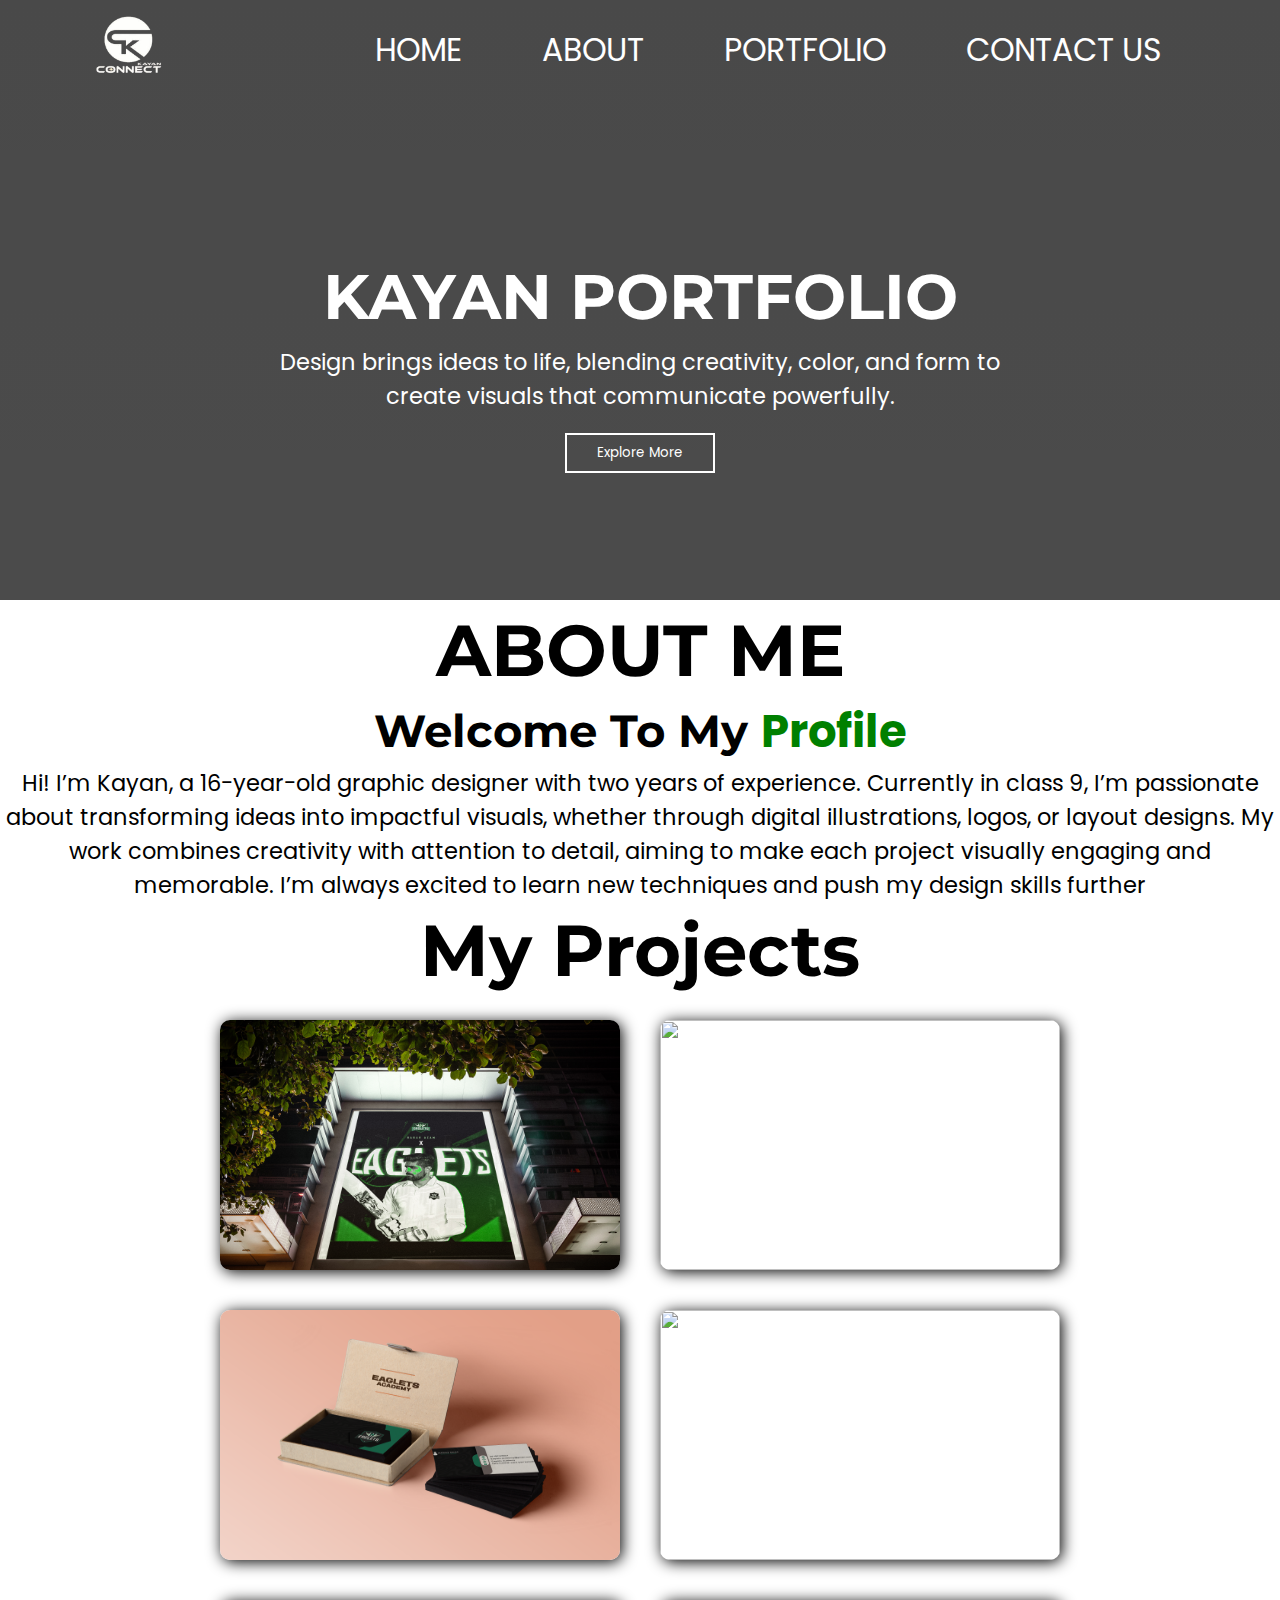
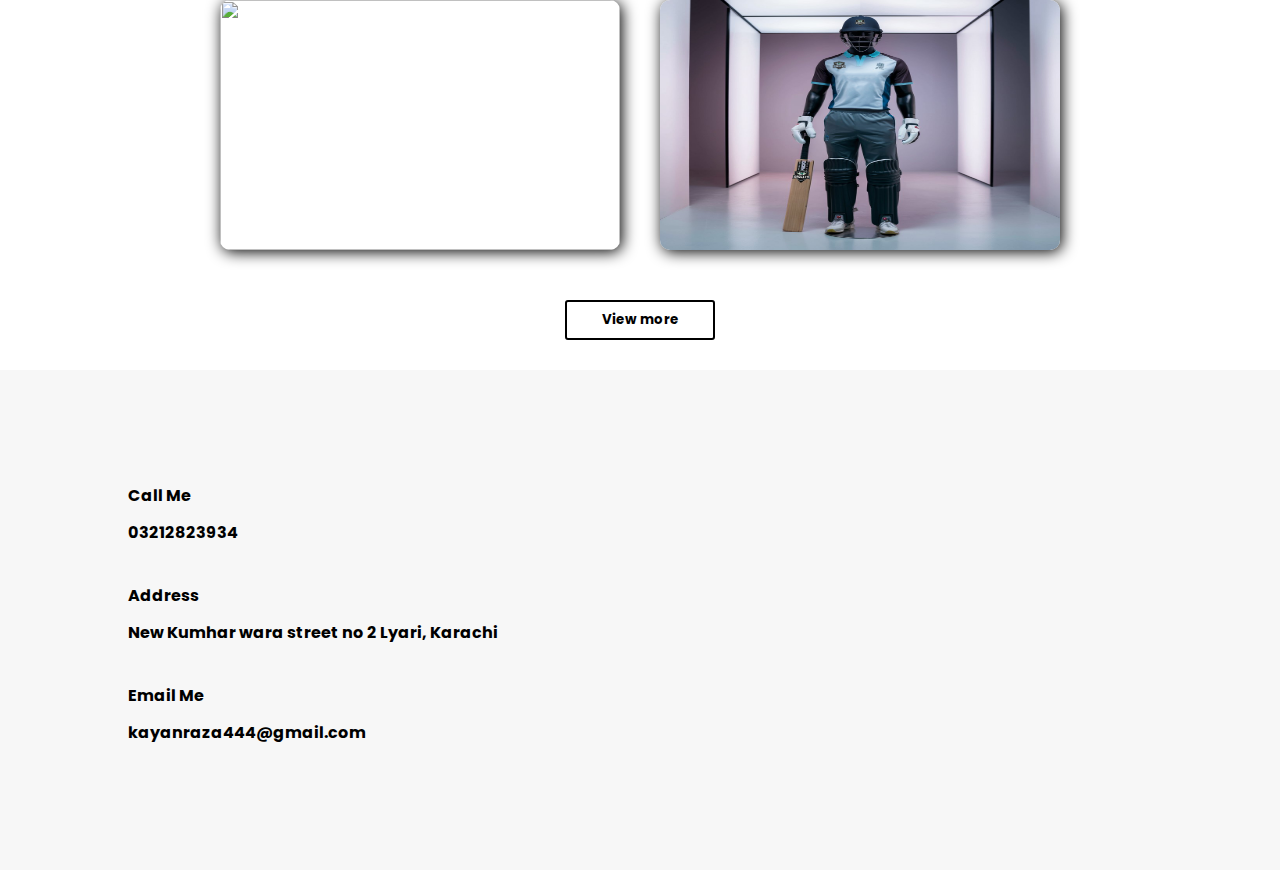
==== index.html @ 1d3844f0 "first commit" ====
<!DOCTYPE html>
<html lang="en">

<head>
    <meta charset="UTF-8">
    <meta name="viewport" content="width=device-width, initial-scale=1.0">
    <title>Kayan Portfolio</title>
    <link rel="stylesheet" href="style.css">
    <link rel="stylesheet" href="https://cdnjs.cloudflare.com/ajax/libs/font-awesome/6.6.0/css/all.min.css" integrity="sha512-Kc323vGBEqzTmouAECnVceyQqyqdsSiqLQISBL29aUW4U/M7pSPA/gEUZQqv1cwx4OnYxTxve5UMg5GT6L4JJg==" crossorigin="anonymous" referrerpolicy="no-referrer" />
</head>

<body>
    <div class="section1">
        <div class="navbar1">
            <div class="logo">
                <img src="images/logo.png" alt="">
            </div>
            <div class="nav1">
                <ul>
                    <li><a href="#sec1">HOME</a></li>
                    <li><a href="#sec2">ABOUT</a></li>
                    <li><a href="#">PORTFOLIO</a></li>
                    <li><a href="#">CONTACT US</a></li>
                </ul>
            </div>
            
        </div>
        <div id="sec1" class="herosection">
            <h1>KAYAN PORTFOLIO</h1>
            <p>Design brings ideas to life, blending creativity, color, and form to <br>create visuals that communicate powerfully.</p>
            <button class="btn">Explore More</button>
        </div>
    </div>
    <div id="sec2" class="section2">
        <h1>ABOUT ME</h1>
    </div>
    <div class="section3">
        <h3>Welcome To My <span style="color: green;">Profile</span></h3>
        <p>Hi! I’m Kayan, a 16-year-old graphic designer with  two years of experience. Currently in class 9, I’m passionate about transforming ideas into impactful  visuals, whether through digital illustrations, logos,  or layout designs. My work combines creativity  with attention to detail, aiming to make each project visually engaging and memorable. I’m always excited to learn new techniques and push my design skills further</p>
    </div>
    <div class="section35">
        <h1>My Projects</h1>
    </div>
    <div class="section4">
<div class="card1">
    <a href="images/BABAR-X-EAGLETS-MOCKUP.jpg" target="_blank">
        <img src="images/BABAR-X-EAGLETS-MOCKUP.jpg" alt="">
    </a>
</div>
<div class="card1">
    <a href="images/Baseball Cap Logo Mockup.png" target="_blank">
        <img src="images/Baseball Cap Logo Mockup.png" alt="">
    </a>
</div>
<div class="card1">
    <a href="images/Business-Card-Mock-Up-vol-18.png" target="_blank">
        <img src="images/Business-Card-Mock-Up-vol-18.png" alt="">
    </a>
</div>
<div class="card1">
    <a href="images/1.png" target="_blank">
        <img src="images/1.png" alt="">
    </a>
</div>
<div class="card1">
    <a href="images/BABAR-X-EAGLETS.jpg" target="_blank">
        <img src="images/BABAR-X-EAGLETS.jpg" alt="">
    </a>
</div>
<div class="card1">
    <a href="images/create-a-full-body-image-of-a-black-mannequin-dres-lfofe8U8S3yuVOl-4sMPdw-3BFc4OodTD6fhY3mqq_49Q.png" target="_blank">
        <img src="images/create-a-full-body-image-of-a-black-mannequin-dres-lfofe8U8S3yuVOl-4sMPdw-3BFc4OodTD6fhY3mqq_49Q.png" alt="">
    </a>
</div>
<div class="btn1">
    <a href="#"><button class="btn2">View more</button></a>
</div>

    </div>
    <div class="section5">
        <div class="leftside">
            <div class="first">
<div class="icon1">
    <i class="fa-solid fa-phone"></i>
</div>
<div class="call">
    <div class="callus">
        <h4>Call Me</h4>
    </div>
    <div class="number">
        <h4>03212823934</h4>
    </div>
</div>
</div>
<div class="first">
    <div class="icon1">
        <i class="fa-solid fa-house-chimney"></i>
    </div>
    <div class="call">
        <div class="callus">
            <h4>Address</h4>
        </div>
        <div class="number">
            <h4>New Kumhar wara street no 2 Lyari, Karachi</h4>
        </div>
    </div>
    </div>
    <div class="first">
        <div class="icon1">
            <i class="fa-solid fa-envelope"></i>
        </div>
        <div class="call">
            <div class="callus">
                <h4>Email Me</h4>
            </div>
            <div class="number">
                <h4>kayanraza444@gmail.com</h4>
            </div>
        </div>
        </div>
        </div>
        <div class="rightside">
            <iframe src="https://www.google.com/maps/embed?pb=!1m18!1m12!1m3!1d399.32819634067306!2d67.00389984787002!3d24.873827192829115!2m3!1f0!2f0!3f0!3m2!1i1024!2i768!4f13.1!3m3!1m2!1s0x3eb33f5e608d7ffd%3A0xf79b5cc8f59fd0d3!2sSaati%20lakhpati%20society!5e1!3m2!1sen!2s!4v1730290660709!5m2!1sen!2s" width="100%" height="100%" style="border:0;" allowfullscreen="" loading="lazy" referrerpolicy="no-referrer-when-downgrade"></iframe>
        </div>
    </div>
</body>

</html>
---- style.css ----
@import url('https://fonts.googleapis.com/css2?family=Audiowide&family=Montserrat:ital,wght@0,100..900;1,100..900&family=Poppins&family=Roboto&display=swap');
*{
    padding: 0;
    margin: 0;
    box-sizing: border-box;
    font-family: "poppins", sans-serif;
}
.section1{
    height: 600px;
    width: 100%;
    background:linear-gradient(rgba(0, 0, 0, 0.712), rgba(0, 0, 0, 0.706)), url(images/pexels-veeterzy-38136.jpg) no-repeat;
    background-size: cover;
    background-position: center;
    display: flex;
    flex-direction: column;
}
.navbar1{
    height: 100px;
    width: 100%;
    display: flex;
    flex-direction: row;
 
}
.logo{
    height: 100%;
    width: 20%;
    display: flex;
    align-items: center;
    justify-content: center;
}
.logo img{
width: 110px;
}
.nav1{
    height: 100%;
    width: 80%;
  display: flex;
  align-items: center;
  justify-content: center;
}
.nav1 ul{
    list-style: none;
    display: flex;
}
.nav1 ul li{
    padding: 0px 40px;
}
.nav1 ul li a{
    color: white;
    text-decoration: none;
    font-family: "Poppins", sans-serif;
    font-size: 3.5vmin;
}
.herosection{
height: 500px;
width: 100%;
display: flex;
flex-direction: column;
align-items: center;
justify-content: center;
}
.herosection h1{
    font-family: "Montserrat", sans-serif;
    color: white;
  
    font-size: 7vmin;
}
.herosection p{
    color: white;
font-size: 2.5vmin;
font-family: "poppins", sans-serif;
text-align: center;
position: relative;
top: 10px;
}
.btn{
    height: 40px;
    width: 150px;
    background-color: transparent;
    color: white;
    border: 2px solid white;
    outline: none;
    cursor: pointer;
    position: relative;
    top: 30px;
}
.btn:hover{
    background-color: white;
    color: black;
    transition: 0.5s;
}
.section2{
    height: 100px;
    width: 100%;
display: flex;
justify-content: center;
align-items: center;
}
.section2 h1{
    color: black;
    font-weight: bolder;
    font-size: 8vmin;
    font-family: "Montserrat", sans-serif;
}
.section3{
    height: 200px;
    width: 100%;
    display: flex;
    justify-content: center;
    align-items: center;
    flex-direction: column;
}
.section3 h3{
font-size: 5vmin;
font-family: "Montserrat", sans-serif;
}
.section3 p{
font-size: 2.5vmin;
text-align: center;
}
.section35{
    height: 100px;
    width: 100%;
display: flex;
justify-content: center;
align-items: center;
}
.section35 h1{
    color: black;
    font-weight: bolder;
    font-size: 8vmin;
    font-family: "Montserrat", sans-serif;
}
.section4{
    height: auto;
    width: 100%;
    display: flex;
    flex-wrap: wrap;
    justify-content: center;
    align-items: center;
}
.card1{
    height: 250px;
    width: 400px;
    box-shadow: 2px 2px 15px black;
    margin: 20px;
    transition: 0.5s;
    border-radius: 10px; 
}
.btn1{
    height: 100px;
    width: 100%;
    display: flex;
    align-items: center;
    justify-content: center;
}
.btn2{
    height: 40px;
    width: 150px;
    color: black;
 background-color: transparent;
    border: 2px solid black;
    cursor: pointer;
    border-radius: 3px;
font-weight: bolder;
}
.btn2:hover{
    background-color: black;
    color: white;
    transition: 0.5s;
}
.card1 img{
    width: 100%;
    height: 100%;
    transition: 0.4s;
    display: flex;
    justify-content: center;
    align-items: center;
    border-radius: 10px;
}
.card1 img:hover{
filter: brightness(50%);
}
.section5{
    height: 500px;
    width: 100%;
    display: flex;
    flex-direction: row;
    background-color: #F7F7F7;
}
.leftside{
    height: 100%;
    width: 50%;
    display: flex;
    flex-direction: column;
    justify-content: center;
    align-items: center;
}
.first{
    height: 100px;
    width: 100%;
    display: flex;


}
.icon1{
    height: 100%;
    width: 20%;
    display: flex;
    justify-content: center;
    align-items: center;
}
.icon1 i{
    color: #47474C;
    font-size: 6.5vmin;
}
.call{
    height: 100%;
    width: 80%;
    display: flex;
    flex-direction: column;
}
.callus{
    height: 50%;
    width: 100%;
    display: flex;
align-items: center;
}
.number{
    height: 50%;
    width: 100%;
    display: flex; 

}
.rightside{
    height: 100%;
    width: 50%;
}



















@media (max-width:1024px) {
    .section1{
     height: auto;
    }
    .navbar1{
        flex-direction: column;
        height: auto;
  
    }
    .logo{
        width: 100%;
    }
    .nav1{
width: 100%;
height: 100px;

    }
    .nav1 ul li{
        padding: 0px 15px;
    }
    .section5{
        flex-direction: column;
    }
    .leftside{
        width: 100%;
    }
    .rightside{
        width: 100%;
    }

}
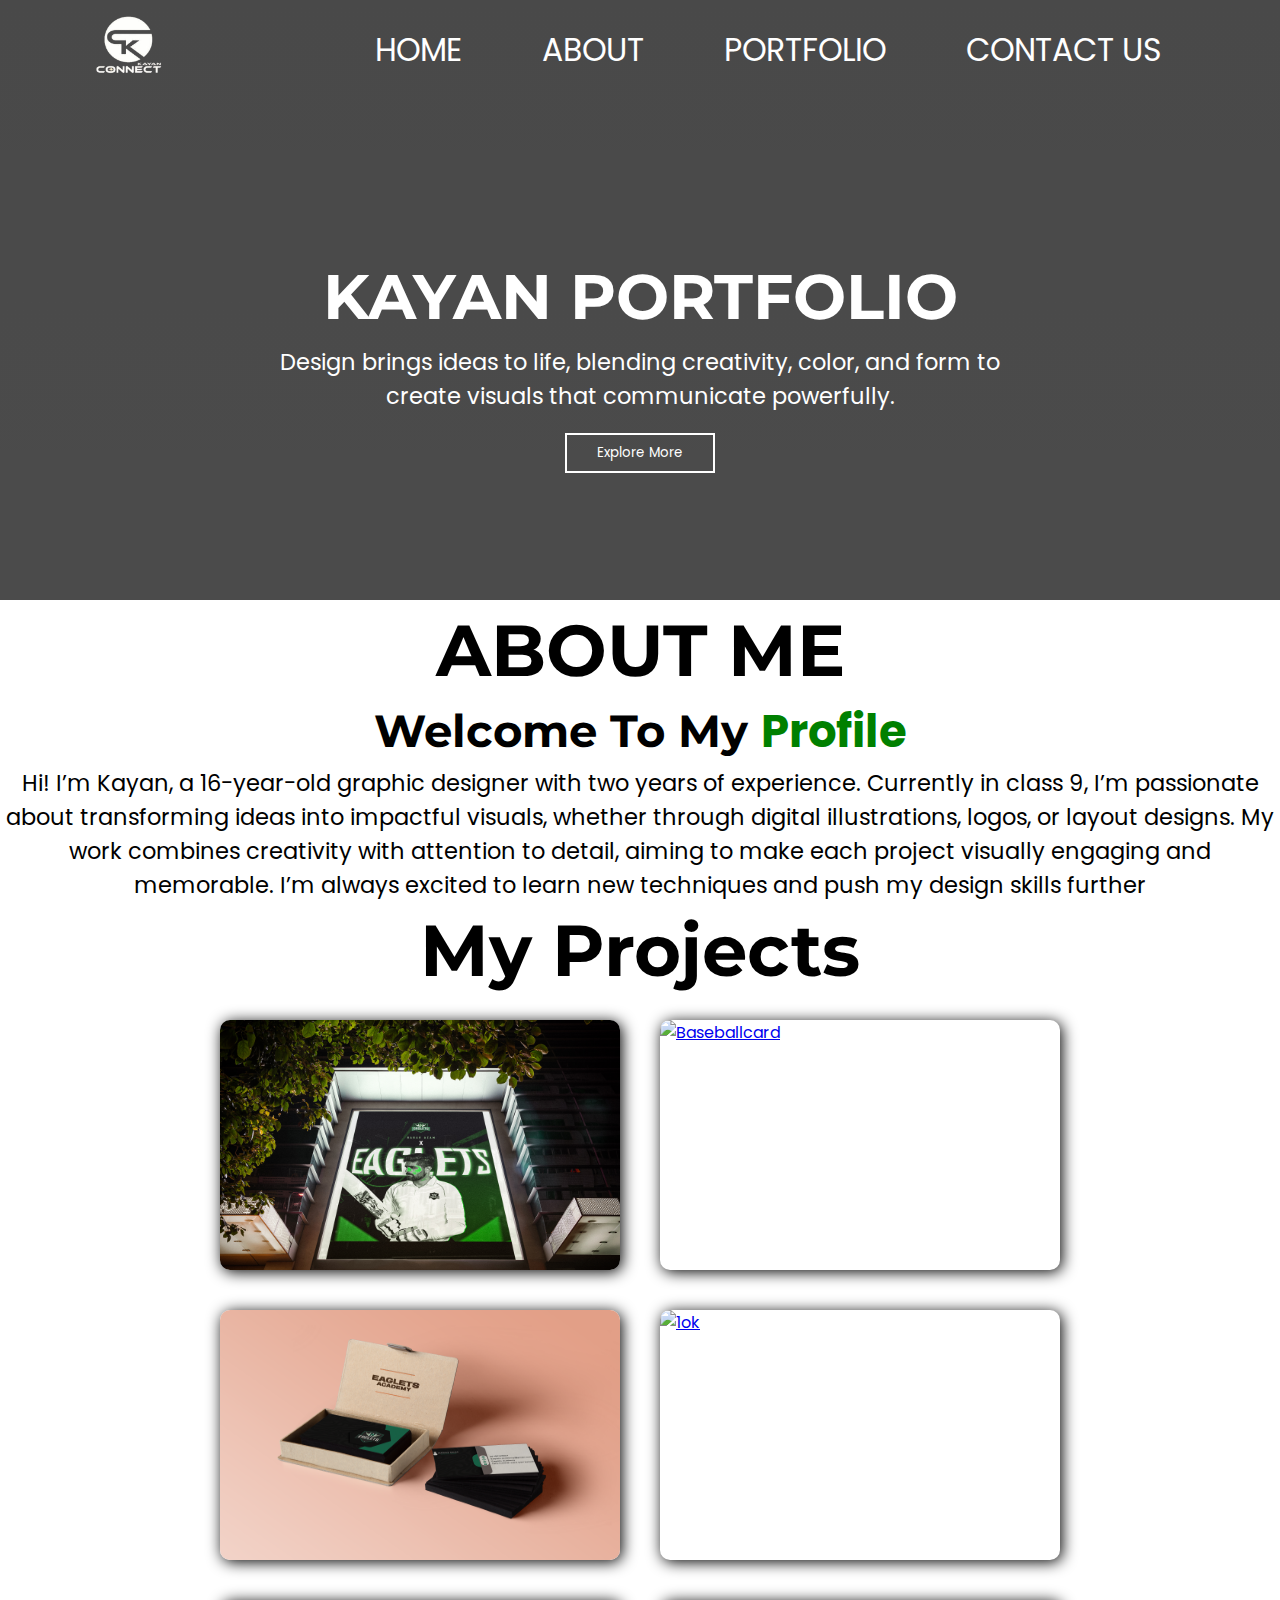
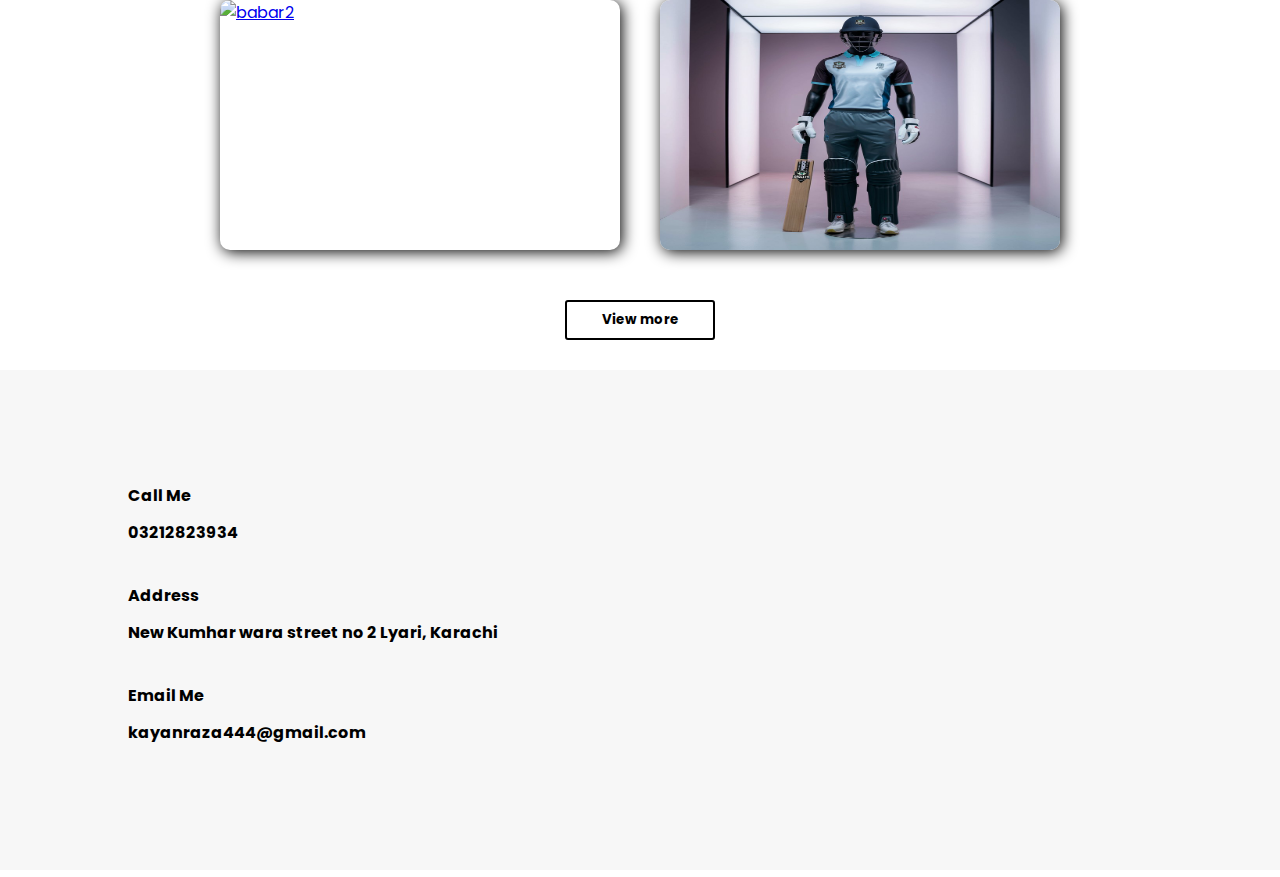
==== commit c7de7d83: "ok" ====
--- a/index.html
+++ b/index.html
@@ -19,8 +19,8 @@
                 <ul>
                     <li><a href="#sec1">HOME</a></li>
                     <li><a href="#sec2">ABOUT</a></li>
-                    <li><a href="#">PORTFOLIO</a></li>
-                    <li><a href="#">CONTACT US</a></li>
+                    <li><a href="#portfolio">PORTFOLIO</a></li>
+                    <li><a href="#contactus">CONTACT US</a></li>
                 </ul>
             </div>
             
@@ -38,38 +38,38 @@
         <h3>Welcome To My <span style="color: green;">Profile</span></h3>
         <p>Hi! I’m Kayan, a 16-year-old graphic designer with  two years of experience. Currently in class 9, I’m passionate about transforming ideas into impactful  visuals, whether through digital illustrations, logos,  or layout designs. My work combines creativity  with attention to detail, aiming to make each project visually engaging and memorable. I’m always excited to learn new techniques and push my design skills further</p>
     </div>
-    <div class="section35">
+    <div id="portfolio" class="section35">
         <h1>My Projects</h1>
     </div>
     <div class="section4">
 <div class="card1">
     <a href="images/BABAR-X-EAGLETS-MOCKUP.jpg" target="_blank">
-        <img src="images/BABAR-X-EAGLETS-MOCKUP.jpg" alt="">
+        <img src="images/BABAR-X-EAGLETS-MOCKUP.jpg" alt="BabarXeaglets">
     </a>
 </div>
 <div class="card1">
     <a href="images/Baseball Cap Logo Mockup.png" target="_blank">
-        <img src="images/Baseball Cap Logo Mockup.png" alt="">
+        <img src="images/Baseball Cap Logo Mockup.png" alt="Baseballcard">
     </a>
 </div>
 <div class="card1">
     <a href="images/Business-Card-Mock-Up-vol-18.png" target="_blank">
-        <img src="images/Business-Card-Mock-Up-vol-18.png" alt="">
+        <img src="images/Business-Card-Mock-Up-vol-18.png" alt="Businesscard">
     </a>
 </div>
 <div class="card1">
     <a href="images/1.png" target="_blank">
-        <img src="images/1.png" alt="">
+        <img src="images/1.png" alt="1ok">
     </a>
 </div>
 <div class="card1">
     <a href="images/BABAR-X-EAGLETS.jpg" target="_blank">
-        <img src="images/BABAR-X-EAGLETS.jpg" alt="">
+        <img src="images/BABAR-X-EAGLETS.jpg" alt="babar2">
     </a>
 </div>
 <div class="card1">
     <a href="images/create-a-full-body-image-of-a-black-mannequin-dres-lfofe8U8S3yuVOl-4sMPdw-3BFc4OodTD6fhY3mqq_49Q.png" target="_blank">
-        <img src="images/create-a-full-body-image-of-a-black-mannequin-dres-lfofe8U8S3yuVOl-4sMPdw-3BFc4OodTD6fhY3mqq_49Q.png" alt="">
+        <img src="images/create-a-full-body-image-of-a-black-mannequin-dres-lfofe8U8S3yuVOl-4sMPdw-3BFc4OodTD6fhY3mqq_49Q.png" alt="Fullbody">
     </a>
 </div>
 <div class="btn1">
@@ -77,7 +77,7 @@
 </div>
 
     </div>
-    <div class="section5">
+    <div id="contactus" class="section5">
         <div class="leftside">
             <div class="first">
 <div class="icon1">
--- a/style.css
+++ b/style.css
@@ -236,6 +236,10 @@
     height: 100%;
     width: 50%;
 }
+.rightside iframe{
+    width: 100%;
+    height: 100%;
+}
 
 
 
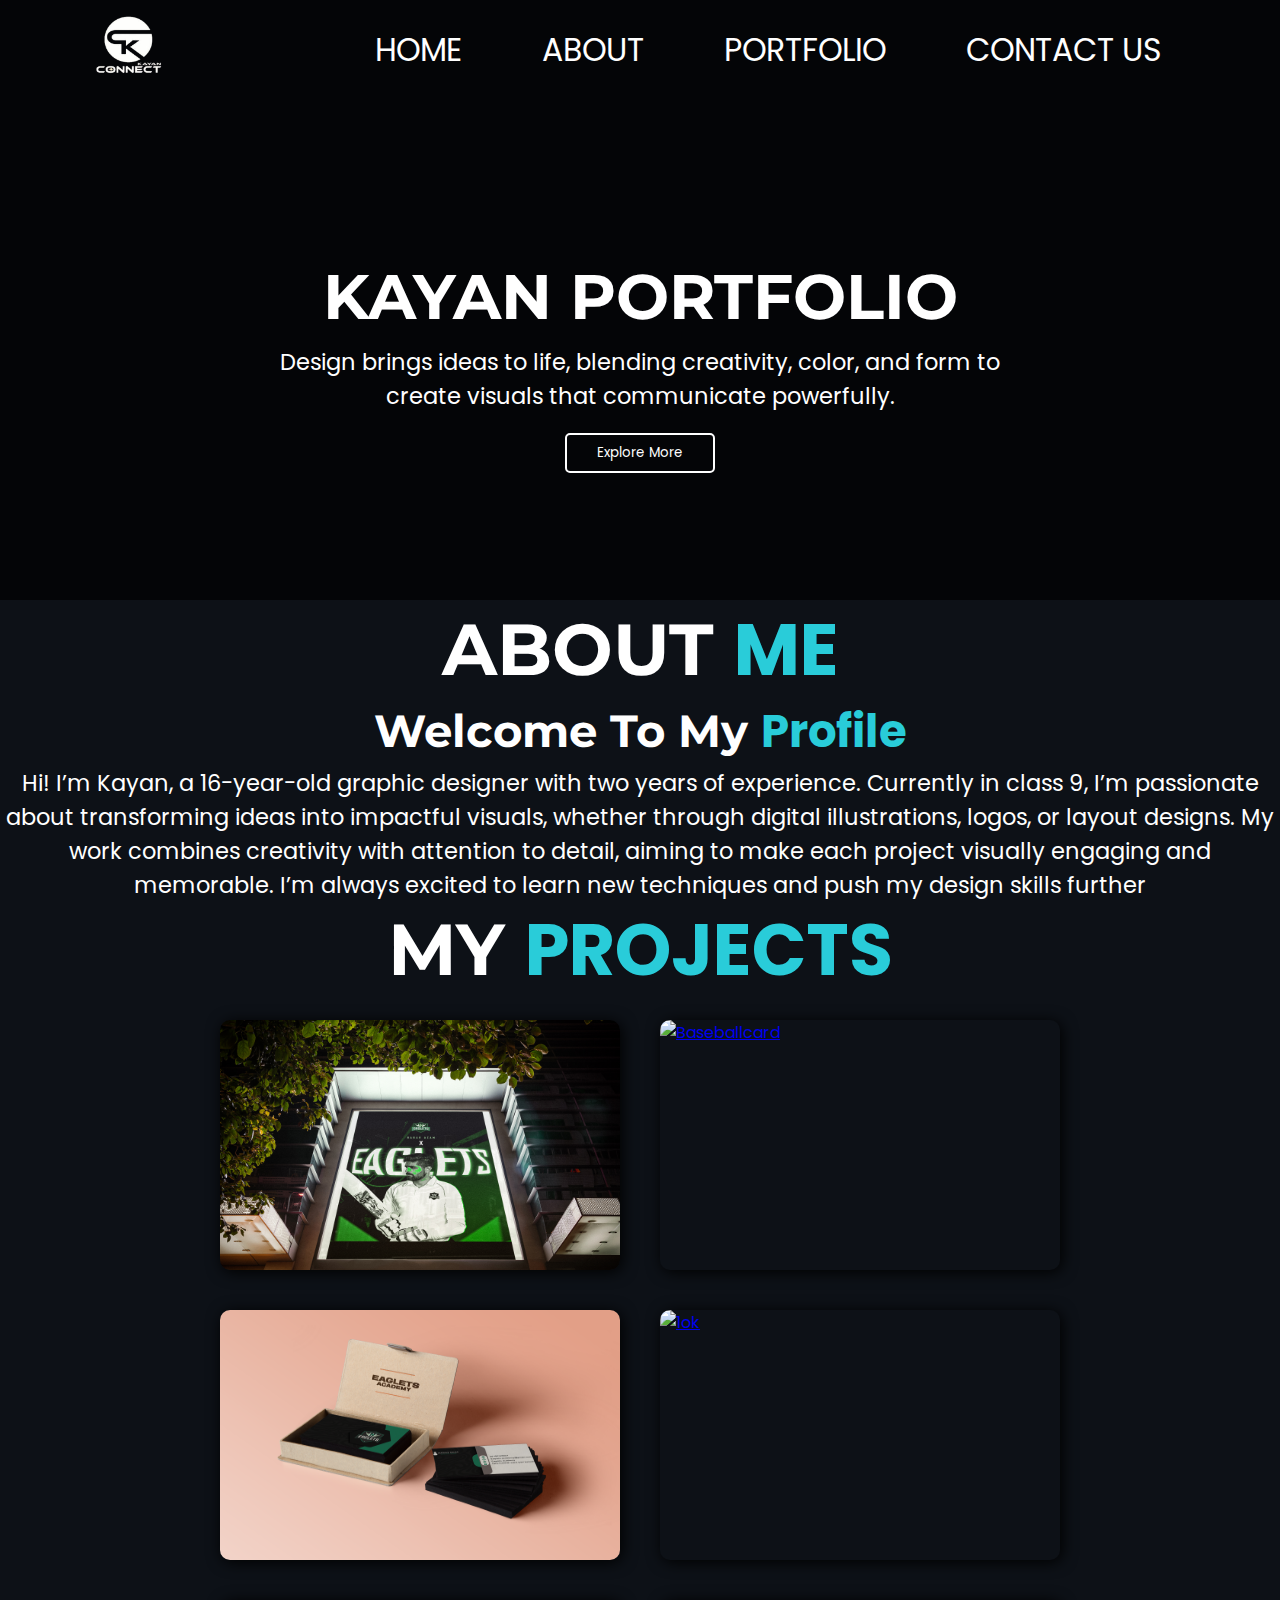
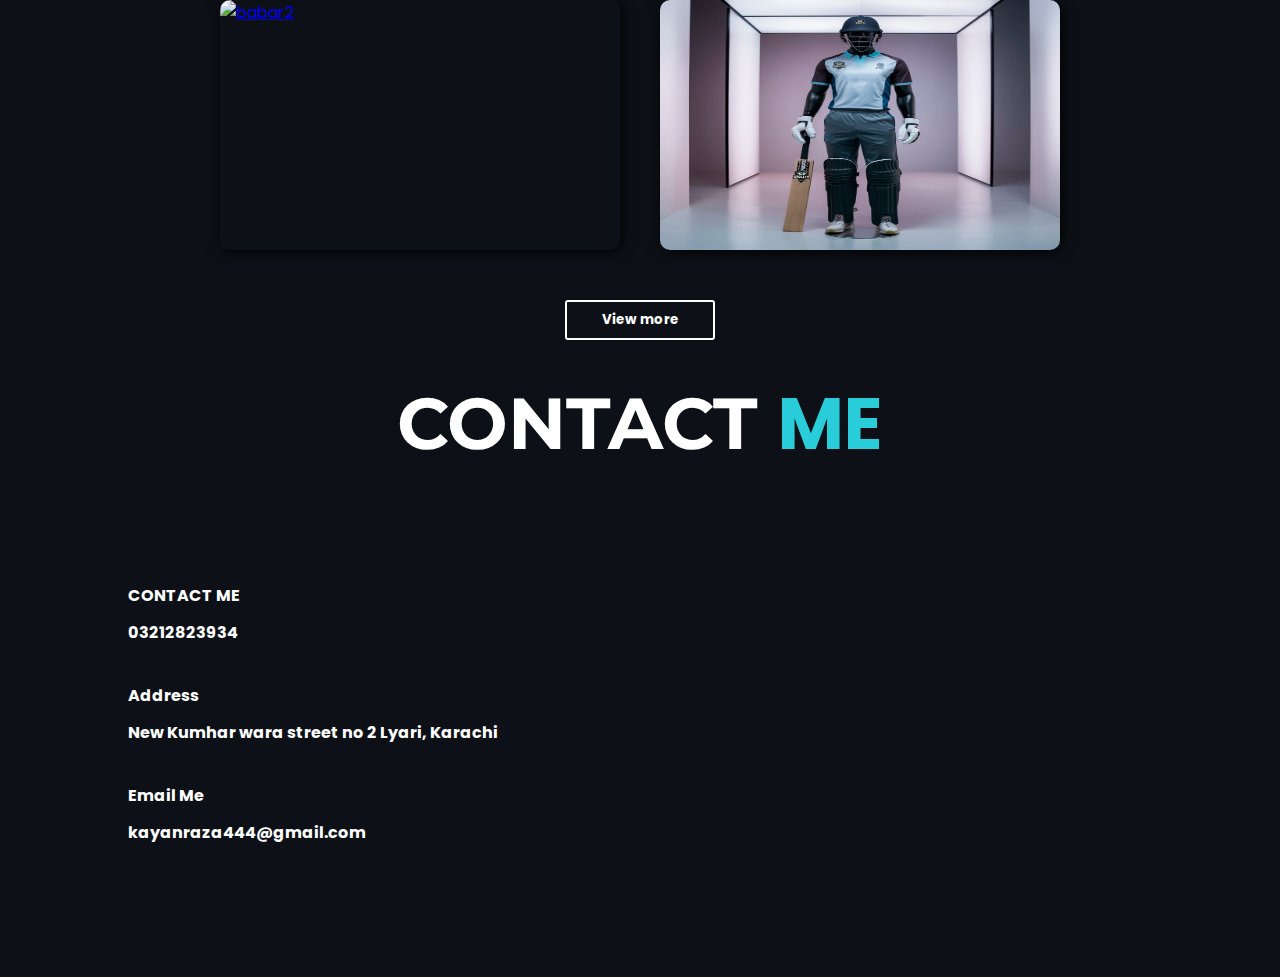
==== commit 178415ad: "page" ====
--- a/index.html
+++ b/index.html
@@ -32,14 +32,14 @@
         </div>
     </div>
     <div id="sec2" class="section2">
-        <h1>ABOUT ME</h1>
+        <h1>ABOUT <span style="color: #29CCD9;"> ME</span></h1>
     </div>
     <div class="section3">
-        <h3>Welcome To My <span style="color: green;">Profile</span></h3>
+        <h3>Welcome To My <span style="color: #29CCD9;">Profile</span></h3>
         <p>Hi! I’m Kayan, a 16-year-old graphic designer with  two years of experience. Currently in class 9, I’m passionate about transforming ideas into impactful  visuals, whether through digital illustrations, logos,  or layout designs. My work combines creativity  with attention to detail, aiming to make each project visually engaging and memorable. I’m always excited to learn new techniques and push my design skills further</p>
     </div>
     <div id="portfolio" class="section35">
-        <h1>My Projects</h1>
+        <h1>MY <span style="color: #29CCD9;"> PROJECTS</span></h1>
     </div>
     <div class="section4">
 <div class="card1">
@@ -77,7 +77,10 @@
 </div>
 
     </div>
-    <div id="contactus" class="section5">
+    <div class="section45">
+        <h1 id="contactus">CONTACT <span style="color: #29CCD9;">ME</span></h1>
+    </div>
+    <div class="section5">
         <div class="leftside">
             <div class="first">
 <div class="icon1">
@@ -85,7 +88,7 @@
 </div>
 <div class="call">
     <div class="callus">
-        <h4>Call Me</h4>
+        <h4>CONTACT ME</h4>
     </div>
     <div class="number">
         <h4>03212823934</h4>
--- a/style.css
+++ b/style.css
@@ -5,6 +5,9 @@
     box-sizing: border-box;
     font-family: "poppins", sans-serif;
 }
+ body{
+    background-color: #0D1117;
+ }
 .section1{
     height: 600px;
     width: 100%;
@@ -83,6 +86,7 @@
     cursor: pointer;
     position: relative;
     top: 30px;
+    border-radius: 5px;
 }
 .btn:hover{
     background-color: white;
@@ -95,9 +99,10 @@
 display: flex;
 justify-content: center;
 align-items: center;
+background-color: #0D1117;
 }
 .section2 h1{
-    color: black;
+    color: white;
     font-weight: bolder;
     font-size: 8vmin;
     font-family: "Montserrat", sans-serif;
@@ -106,6 +111,7 @@
     height: 200px;
     width: 100%;
     display: flex;
+    background-color: #0D1117; 
     justify-content: center;
     align-items: center;
     flex-direction: column;
@@ -113,20 +119,23 @@
 .section3 h3{
 font-size: 5vmin;
 font-family: "Montserrat", sans-serif;
+color: white;
 }
 .section3 p{
 font-size: 2.5vmin;
 text-align: center;
+color: white;
 }
 .section35{
     height: 100px;
     width: 100%;
+    background-color: #0D1117;
 display: flex;
 justify-content: center;
 align-items: center;
 }
 .section35 h1{
-    color: black;
+    color: white;
     font-weight: bolder;
     font-size: 8vmin;
     font-family: "Montserrat", sans-serif;
@@ -138,6 +147,7 @@
     flex-wrap: wrap;
     justify-content: center;
     align-items: center;
+    background-color: #0D1117;
 }
 .card1{
     height: 250px;
@@ -157,16 +167,16 @@
 .btn2{
     height: 40px;
     width: 150px;
-    color: black;
+    color: white;
  background-color: transparent;
-    border: 2px solid black;
+    border: 2px solid white;
     cursor: pointer;
     border-radius: 3px;
 font-weight: bolder;
 }
 .btn2:hover{
-    background-color: black;
-    color: white;
+    background-color: white;
+    color: black;
     transition: 0.5s;
 }
 .card1 img{
@@ -181,12 +191,24 @@
 .card1 img:hover{
 filter: brightness(50%);
 }
+.section45{
+    height: 100px;
+    width: 100%;
+    display: grid;
+    place-items: center;
+}
+.section45 h1{
+    font-size: 8vmin;
+font-family: "Montserrat", sans-serif;
+color: white;
+font-weight: bolder;
+}
 .section5{
     height: 500px;
     width: 100%;
     display: flex;
     flex-direction: row;
-    background-color: #F7F7F7;
+    background-color: #0D1117;
 }
 .leftside{
     height: 100%;
@@ -195,6 +217,7 @@
     flex-direction: column;
     justify-content: center;
     align-items: center;
+    color: white;
 }
 .first{
     height: 100px;
@@ -209,9 +232,10 @@
     display: flex;
     justify-content: center;
     align-items: center;
+    color: white;
 }
 .icon1 i{
-    color: #47474C;
+    color: white;
     font-size: 6.5vmin;
 }
 .call{
@@ -235,10 +259,6 @@
 .rightside{
     height: 100%;
     width: 50%;
-}
-.rightside iframe{
-    width: 100%;
-    height: 100%;
 }
 
 
